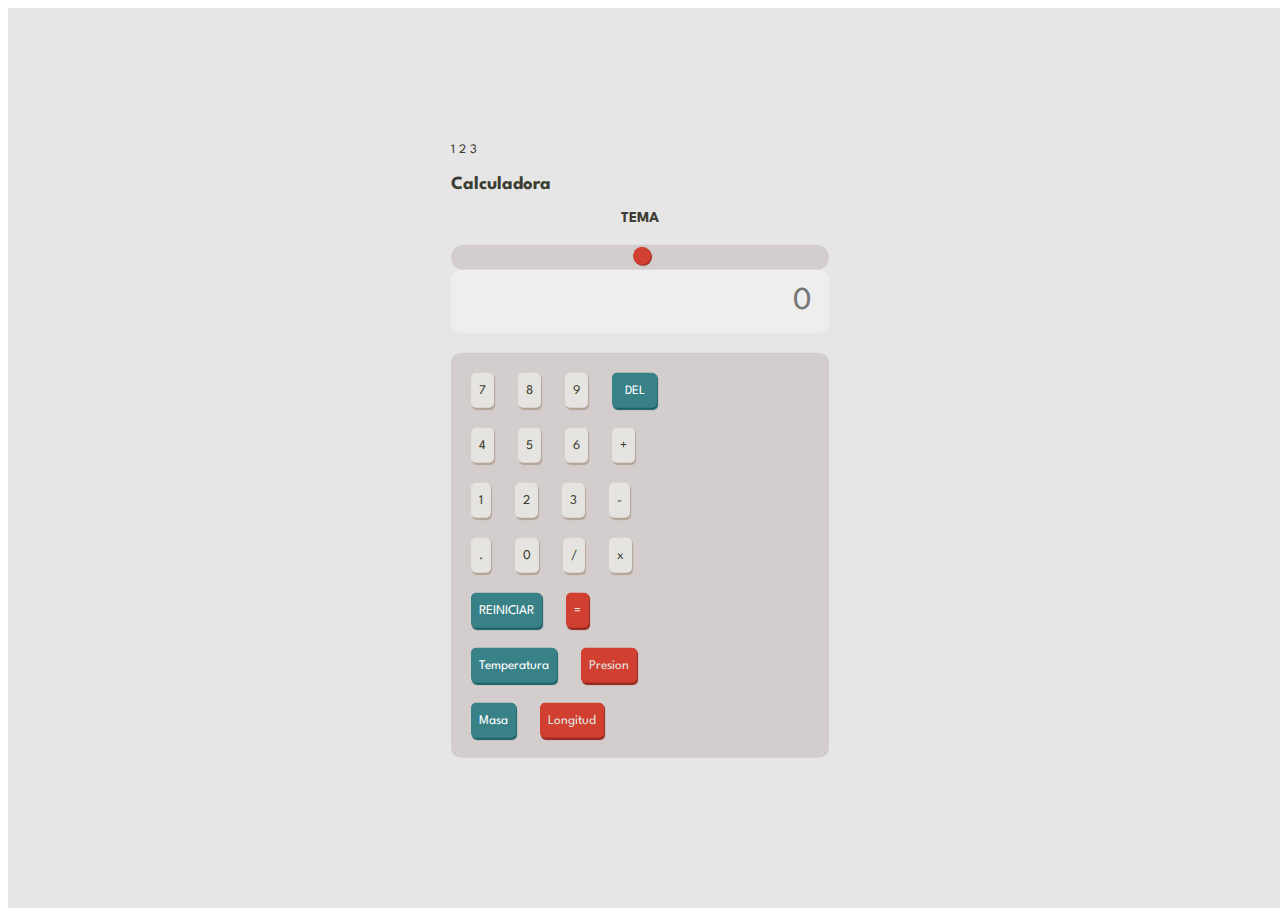
==== index.html @ c907d957 "Interfaz Grafica Longitud" ====
<!DOCTYPE html>
<html lang="es">
<head>
    <!-- Metas Configuraciones Básicas -->
    <meta charset="UTF-8">
    <meta http-equiv="X-UA-Compatible" content="IE=edge">
    <meta name="viewport" content="width=device-width, initial-scale=1.0">

    <!-- Descripción para búsquedas de Google -->
    <meta 
        name="description"
        content="This Responsive Calculator is a portifolio project and challenge made by Frotntend Mentor"
    >

    <title>Calculadora</title>

    <!-- Favicon -->
    <link rel="shortcut icon" href="images/favicon-32x32.png" type="image/x-icon">

    <!-- Boosttap CSS link -->
    <link href="https://cdn.jsdelivr.net/npm/bootstrap@5.0.2/dist/css/bootstrap.min.css" rel="stylesheet" integrity="sha384-EVSTQN3/azprG1Anm3QDgpJLIm9Nao0Yz1ztcQTwFspd3yD65VohhpuuCOmLASjC" crossorigin="anonymous">

    <!-- Default style CSS -->
    <link rel="stylesheet" href="style.css">

</head>
<body>
    
    <div class="calc container-fluid">
        <div class="row calc-content justify-content-center w-100 mx-auto">
            <div class="col-12 col-md-8 col-lg-6 col-xl-4 ">

                <!-- Parte superior de la calculadora -->
                <div class="container calc-top">

                    <!-- 3 opciones de temas -->
                    <div class="row justify-content-end">
                        <span class="col-1">1</span>
                        <span class="col-1">2</span>
                        <span class="col-1">3</span>
                    </div>

                    <!-- Opciones de cambio de tema  -->
                    <div class="calc-top row">

                        <h3 class="col-6">Calculadora</h3>
                        <h4 class="col-3">tema</h4>

                        <div class="col-3 toggle">
                            <div class="btn-group">
                                <input type="range" id="btnTheme" min="1" max="3" value="1" onchange="myFunction_set(this.value);">
                            </div>
                        </div>

                    </div>

                    <!-- Entrada para poner los resultados  -->
                    <div class="calc-top-result row">
                        <input type="text" class="col-12" id="result" placeholder="0" disabled></input>
                    </div>
                </div>

                <!-- Parte inferior de la calculadora -->
                <div class="calc-keys">

                    <!-- Todas las teclas/botones de la calculadora funcionan -->
                    <div class="container">
                        <div class="row">
                            <input class="col" type="button" value="7" onclick="input('7')">
                            <input class="col" type="button" value="8" onclick="input('8')">
                            <input class="col" type="button" value="9" onclick="input('9')">
                            <input class="col" type="button" value="DEL" id="del" onclick="del()">
                        </div>
                        <div class="row">
                            <input class="col" type="button" value="4" onclick="input('4')">
                            <input class="col" type="button" value="5" onclick="input('5')">
                            <input class="col" type="button" value="6" onclick="input('6')">
                            <input class="col" type="button" value="+" onclick="input('+')">
                        </div>
                        <div class="row">
                            <input class="col" type="button" value="1" onclick="input('1')">
                            <input class="col" type="button" value="2" onclick="input('2')">
                            <input class="col" type="button" value="3" onclick="input('3')">
                            <input class="col" type="button" value="-" onclick="input('-')">
                        </div>
                        <div class="row">
                            <input class="col" type="button" value="." onclick="input('.')">
                            <input class="col" type="button" value="0" onclick="input('0')">
                            <input class="col" type="button" value="/" onclick="input('/')">
                            <input class="col" type="button" value="x" onclick="input('*')">
                        </div>
                        <div class="row">
                            <input class="col" type="button" value="REINICIAR" id="reset" onclick="reset()">
                            <input class="col" type="button" value="=" id="equals" onclick="calc()">
                        </div>
                        <div class="row">
                            <input class="col" type="button" value="Temperatura" id="reset" onclick="reset()">
                            <input class="col" type="button" value="Presion" id="equals" onclick="calc()">
                        </div>
                        <div class="row">
                            <input class="col" type="button" value="Masa" id="reset" onclick="reset()">
                            <input class="col" type="button" value="Longitud" id="equals" onclick="longitud()">
                        </div>
                    </div>

                </div>

            </div>
        </div>
    </div>

    <!-- Link Boostrap JS  -->
    <script src="https://cdn.jsdelivr.net/npm/bootstrap@5.0.2/dist/js/bootstrap.bundle.min.js" integrity="sha384-MrcW6ZMFYlzcLA8Nl+NtUVF0sA7MsXsP1UyJoMp4YLEuNSfAP+JcXn/tWtIaxVXM" crossorigin="anonymous"></script>

    <!-- Link Script Js -->
    <script src="script.js"></script>
</body>
</html>
---- style.css ----
/* Importing Font */
@import url('https://fonts.googleapis.com/css2?family=Spartan:wght@700&display=swap');

/* Font settings */
*{
    font-family: 'Spartan', sans-serif;
}

/* Cores */
:root{
    --background          : #3a4764;
    --background-dark     : #232c43;
    --background-very-dark: #182034;


    --key-color-top       : #ffffff;
    --key-color-bottom    : #3a4764;
    --key-background      : #eae3dc;
    --key-background-dark : #dfd9d2;
    --key-shadow          : #b4a597;

    --key-blue-background : #637097;
    --key-blue-shadow     : #404e72;

    --key-red-background  : #d03f2f;
    --key-red-shadow      : #93261a;

    --transition: 1s;
}

/* Background settings */
.calc{
    background-color: var(--background);
    width: 100vw;
    height: 100vh;
    transition: var(--transition);
}
.calc-content{  
    position: absolute;
    top: 50%;
    left: 50%;
    transform: translate(-50%, -50%);
}

/* Top of the calculator */
.calc-top h3{
    color: var(--key-color-top);
    transition: var(--transition);
}

.calc-top h4{
    color: var(--key-color-top);
    text-transform: uppercase;
    font-size: 15px;
    text-align: center;
    margin-top: 5px;
    transition: var(--transition);
}
.calc-top span{
    color: var(--key-color-top);
    font-size: 13px;
    transition: var(--transition);
}
.calc-top-result input{
    background-color: var(--background-very-dark); 
    color: var(--key-color-top);
    border: none;
    margin-bottom: 20px;
    text-align: right;
    padding: 17px;
    font-size: 32px;
    border-radius: 10px;
    transition: var(--transition);
}

/* Keys or Bottons */
.calc-keys{
    background-color: var(--background-dark);
    border-radius: 10px;
    padding: 10px;
    transition: var(--transition);
}
.calc-keys input{
    background-color: var(--key-background);
    color: var(--key-color-bottom);
    border: 2px solid var(--key-background);
    border-radius: 5px;
    box-shadow: 1px 1.5px 1px var(--key-shadow);
    margin: 10px;
    height: 35px;
    transition: var(--transition);
}
#reset, #del{
    background-color: var(--key-blue-background);
    color: #FFF;
    box-shadow: 1px 1.5px 1px var(--key-blue-shadow);
    border: 2px solid var(--key-blue-background);
    transition: var(--transition);
}
#del{
    font-size: 13px;
    padding: 0 3%;
}
#equals{
    background-color: var(--key-red-background);
    color: var(--key-background);
    box-shadow: 1px 1.5px 1px var(--key-red-shadow);
    border: 2px solid var(--key-red-background);
    transition: var(--transition);
}

/* Keys hover animations */
.calc-keys input:hover{
    border: 2px solid var(--key-background);
    color: var(--key-color-top);
    background-color: hsla(0, 0%, 100%, 0);
    transition: 0.5s;
}
#reset:hover, #del:hover{
    border: 2px solid var(--key-blue-background);
    color: var(--key-blue-background);
    background-color: hsla(0, 0%, 100%, 0);
    transition: 0.5s;
}
#equals:hover{
    border: 2px solid var(--key-red-background);
    color: var(--key-red-background);
    background-color: hsla(0, 0%, 100%, 0);
    transition: 0.5s;
}

/* Keys activated */
.calc-keys input:active{
    box-shadow: 3px 3px 3px var(--key-shadow);
    background-color: var(--key-background);
    color: var(--background);
}
#reset:active, #del:active{
    box-shadow: 3px 3px 3px var(--key-blue-shadow);
    background-color: var(--key-blue-background);
    color: var(--key-background);
}
#equals:active{
    box-shadow: 3px 3px 3px var(--key-red-shadow);
    background-color: var(--key-red-background);
    color: var(--key-background);
}

/* Toggle theme button */
/* Basics configs for styling input type range */
input[type=range] {
    -webkit-appearance: none; /* Hides the slider so that custom slider can be made */
    width: 100%; /* Specific width is required for Firefox. */
    background: transparent; /* Otherwise white in Chrome */
}
  
input[type=range]::-webkit-slider-thumb {
    -webkit-appearance: none;
}
  
input[type=range]:focus {
    outline: none; /* Removes the blue border. You should probably do some kind of focus styling for accessibility reasons though. */
}
  
input[type=range]::-ms-track {
    width: 100%;
    cursor: pointer;
  
    /* Hides the slider so custom styles can be added */
    background: transparent; 
    border-color: transparent;
    color: transparent;
}

/* Styling Thumb for diferents browsers */
/* thumb = circle on the range */

/* WebKit/Blink */
input[type=range]::-webkit-slider-thumb {
    -webkit-appearance: none;
    border: none;
    height: 18px;
    width: 18px;
    border-radius: 20px;
    background: var(--key-red-background);
    cursor: pointer;
    box-shadow: 1px 1px 1px var(--key-red-shadow);
    transition: var(--transition);
}
/* Firefox */
input[type=range]::-moz-range-thumb {
    -webkit-appearance: none;
    border: none;
    height: 18px;
    width: 18px;
    border-radius: 20px;
    background: var(--key-red-background);
    cursor: pointer;
    box-shadow: 1px 1px 1px var(--key-red-shadow);
}
  
  /* IE */
input[type=range]::-ms-thumb {
    -webkit-appearance: none;
    border: none;
    height: 18px;
    width: 18px;
    border-radius: 20px;
    background: var(--key-red-background);
    cursor: pointer;
    box-shadow: 1px 1px 1px var(--key-red-shadow);
}
/* Style for background */
.toggle{
    background-color: var(--background-dark);
    border-radius: 25px;
    height: 25px;
    padding: 0 6px !important;
    transition: var(--transition);
}
/* This make user can click and drag the button */
.toggle input{
    width: 100%;
}

/* ======================= Theme 2 ======================= */


.links-items{
    width: 100% auto;
    height: 10px auto;
    position: absolute;
    align-items: center;
    
}

.links{
    margin-top: 30px;
    text-align: center;
}

.btn{
    background-color: #404e72;
    color: white;
    padding: 12px;
    margin: 10px;
    text-decoration: none;
}

.btn:hover{
    background-color: white;
    color: #404e72;
}
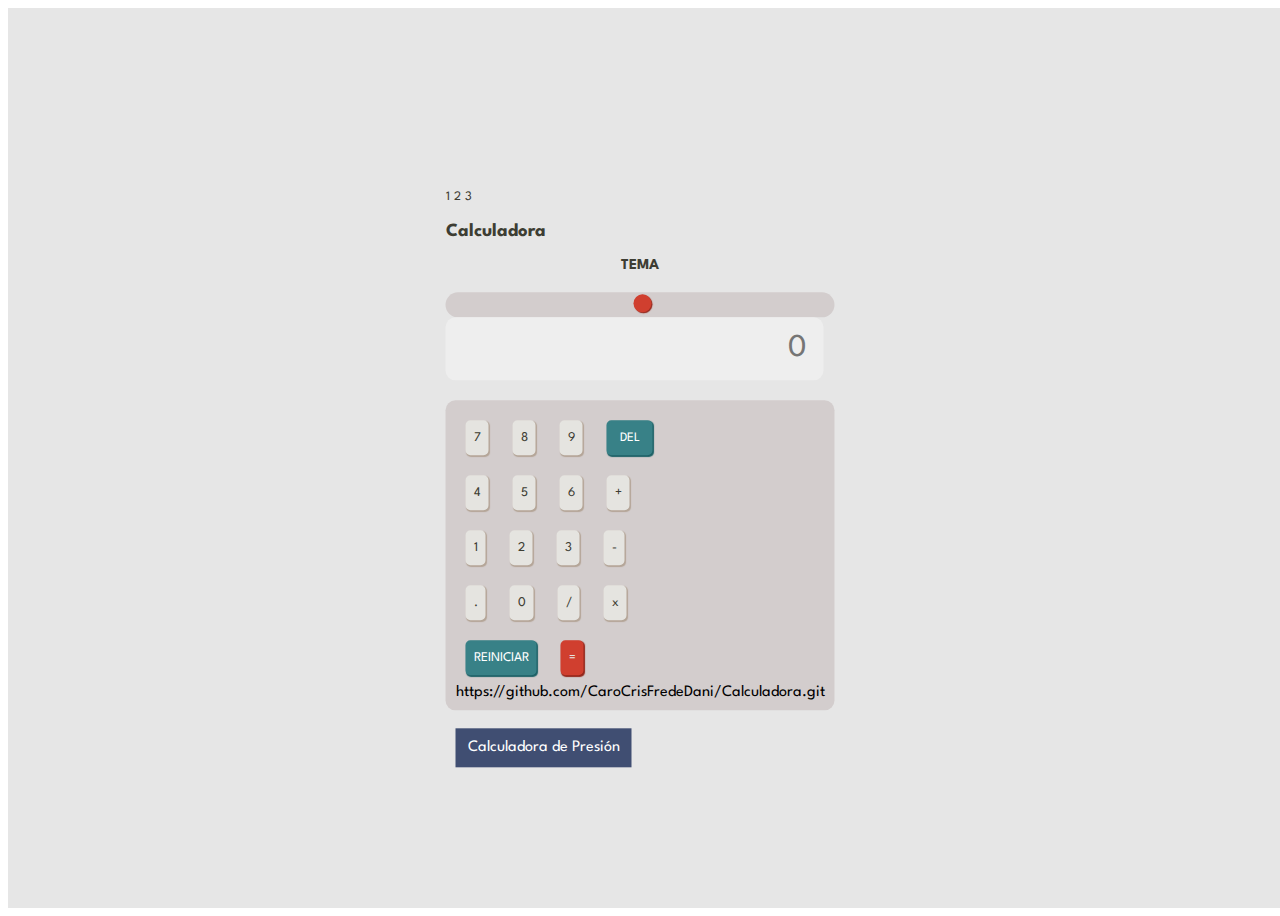
==== commit c9ca09c3: "cambios en el archivo index.html" ====
--- a/index.html
+++ b/index.html
@@ -93,21 +93,46 @@
                             <input class="col" type="button" value="REINICIAR" id="reset" onclick="reset()">
                             <input class="col" type="button" value="=" id="equals" onclick="calc()">
                         </div>
-                        <div class="row">
-                            <input class="col" type="button" value="Temperatura" id="reset" onclick="reset()">
-                            <input class="col" type="button" value="Presion" id="equals" onclick="calc()">
-                        </div>
-                        <div class="row">
-                            <input class="col" type="button" value="Masa" id="reset" onclick="reset()">
-                            <input class="col" type="button" value="Longitud" id="equals" onclick="longitud()">
-                        </div>
+
+                       
                     </div>
+https://github.com/CaroCrisFredeDani/Calculadora.git
+                    
+                </div>
+                <div class="links-items">
+                    <div class="links">
+                        <a href="pages/presion/presion.html"  class="btn">
+                           Calculadora de Presión
+                        </a>
 
+                        <!--
+                            <a href="#"  class="btn">
+                            Calculadora de Masa
+                        </a>
+
+                        <a href="#"  class="btn">
+                            Calculadora de Temperatura
+                        </a>
+
+                        <a href="#"  class="btn">
+                            Calculadora de Longitud
+                        </a>
+                        -->
+                    </div>
                 </div>
+                
 
             </div>
+
+            
+
         </div>
+       
+
+        
     </div>
+
+    
 
     <!-- Link Boostrap JS  -->
     <script src="https://cdn.jsdelivr.net/npm/bootstrap@5.0.2/dist/js/bootstrap.bundle.min.js" integrity="sha384-MrcW6ZMFYlzcLA8Nl+NtUVF0sA7MsXsP1UyJoMp4YLEuNSfAP+JcXn/tWtIaxVXM" crossorigin="anonymous"></script>
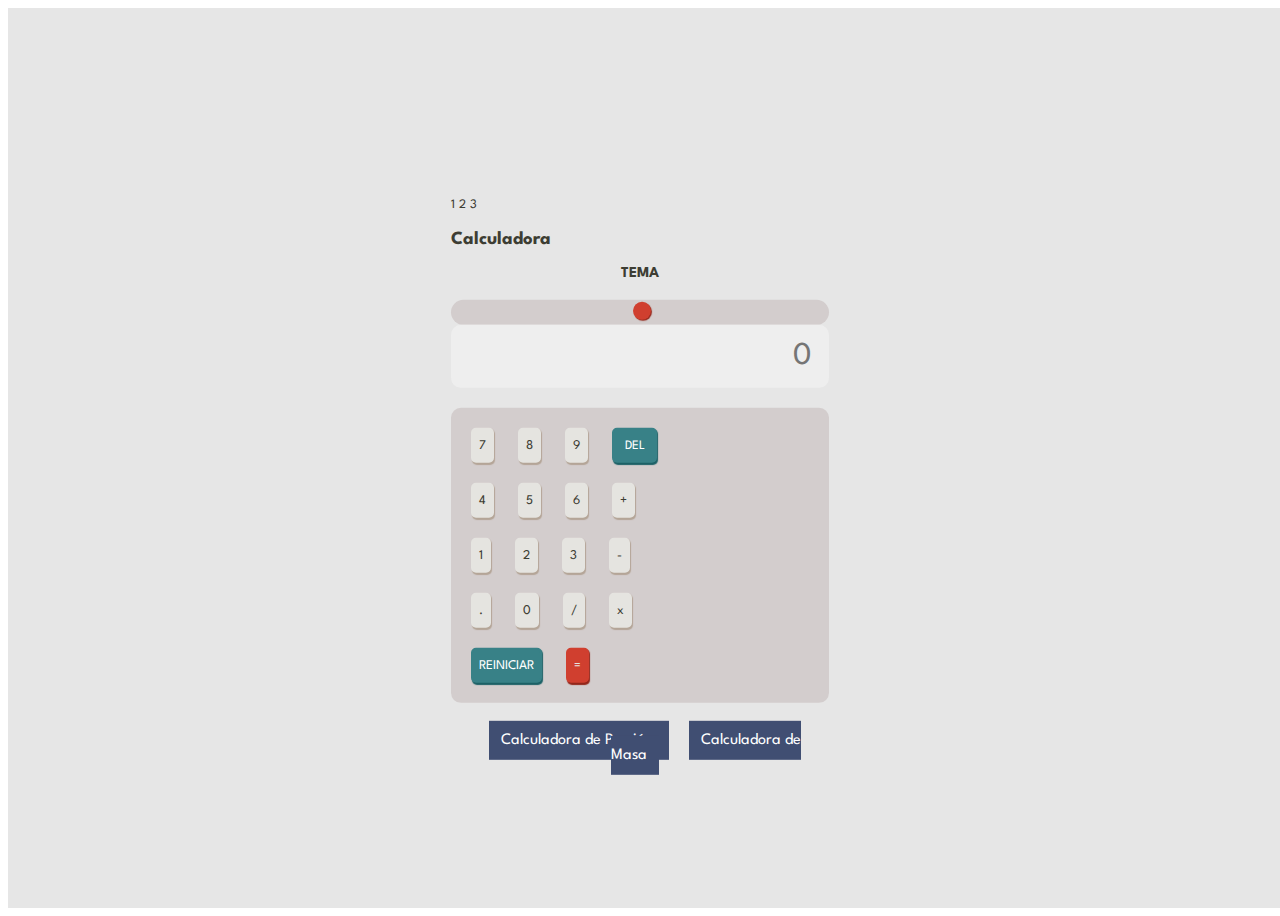
==== commit 88f345d4: "Merge branch 'main' into fbuesaquillo" ====
--- a/index.html
+++ b/index.html
@@ -7,7 +7,7 @@
     <meta name="viewport" content="width=device-width, initial-scale=1.0">
 
     <!-- Descripción para búsquedas de Google -->
-    <meta 
+    <meta
         name="description"
         content="This Responsive Calculator is a portifolio project and challenge made by Frotntend Mentor"
     >
@@ -25,7 +25,7 @@
 
 </head>
 <body>
-    
+
     <div class="calc container-fluid">
         <div class="row calc-content justify-content-center w-100 mx-auto">
             <div class="col-12 col-md-8 col-lg-6 col-xl-4 ">
@@ -92,11 +92,8 @@
                         <div class="row">
                             <input class="col" type="button" value="REINICIAR" id="reset" onclick="reset()">
                             <input class="col" type="button" value="=" id="equals" onclick="calc()">
-                        </div>
-
-                       
+                        </div>        
                     </div>
-https://github.com/CaroCrisFredeDani/Calculadora.git
                     
                 </div>
                 <div class="links-items">
@@ -104,12 +101,10 @@
                         <a href="pages/presion/presion.html"  class="btn">
                            Calculadora de Presión
                         </a>
-
-                        <!--
-                            <a href="#"  class="btn">
+                            <a href="convertirMasa.html"  class="btn">
                             Calculadora de Masa
                         </a>
-
+                        <!--
                         <a href="#"  class="btn">
                             Calculadora de Temperatura
                         </a>
@@ -121,7 +116,6 @@
                     </div>
                 </div>
                 
-
             </div>
 
             
@@ -140,4 +134,4 @@
     <!-- Link Script Js -->
     <script src="script.js"></script>
 </body>
-</html>+</html>
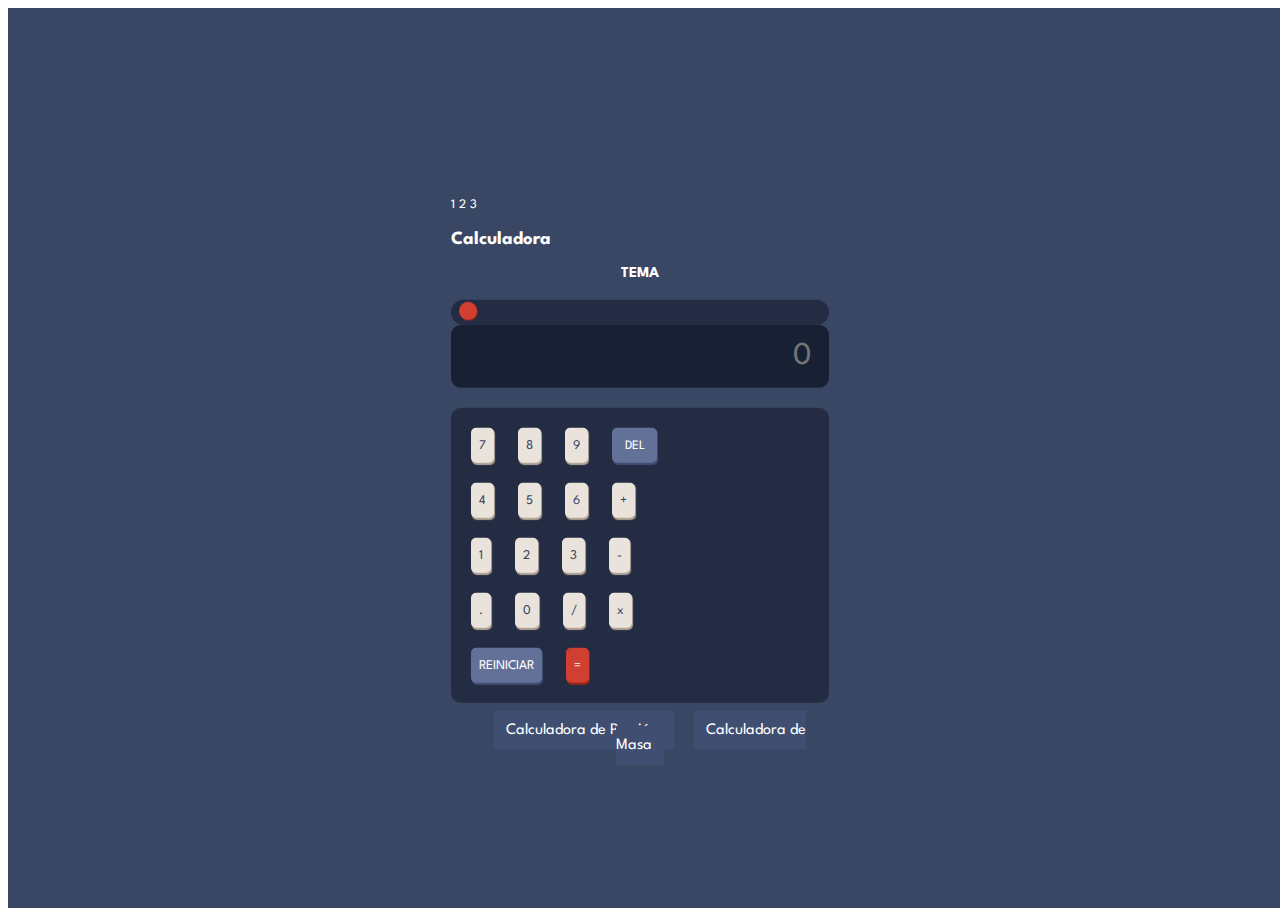
==== commit cbfe48d0: "Merge branch 'main' into lbotina" ====
--- a/index.html
+++ b/index.html
@@ -92,7 +92,7 @@
                         <div class="row">
                             <input class="col" type="button" value="REINICIAR" id="reset" onclick="reset()">
                             <input class="col" type="button" value="=" id="equals" onclick="calc()">
-                        </div>        
+
                     </div>
                     
                 </div>
@@ -109,7 +109,7 @@
                             Calculadora de Temperatura
                         </a>
 
-                        <a href="#"  class="btn">
+                        <a href="longitud.html"  class="btn">
                             Calculadora de Longitud
                         </a>
                         -->
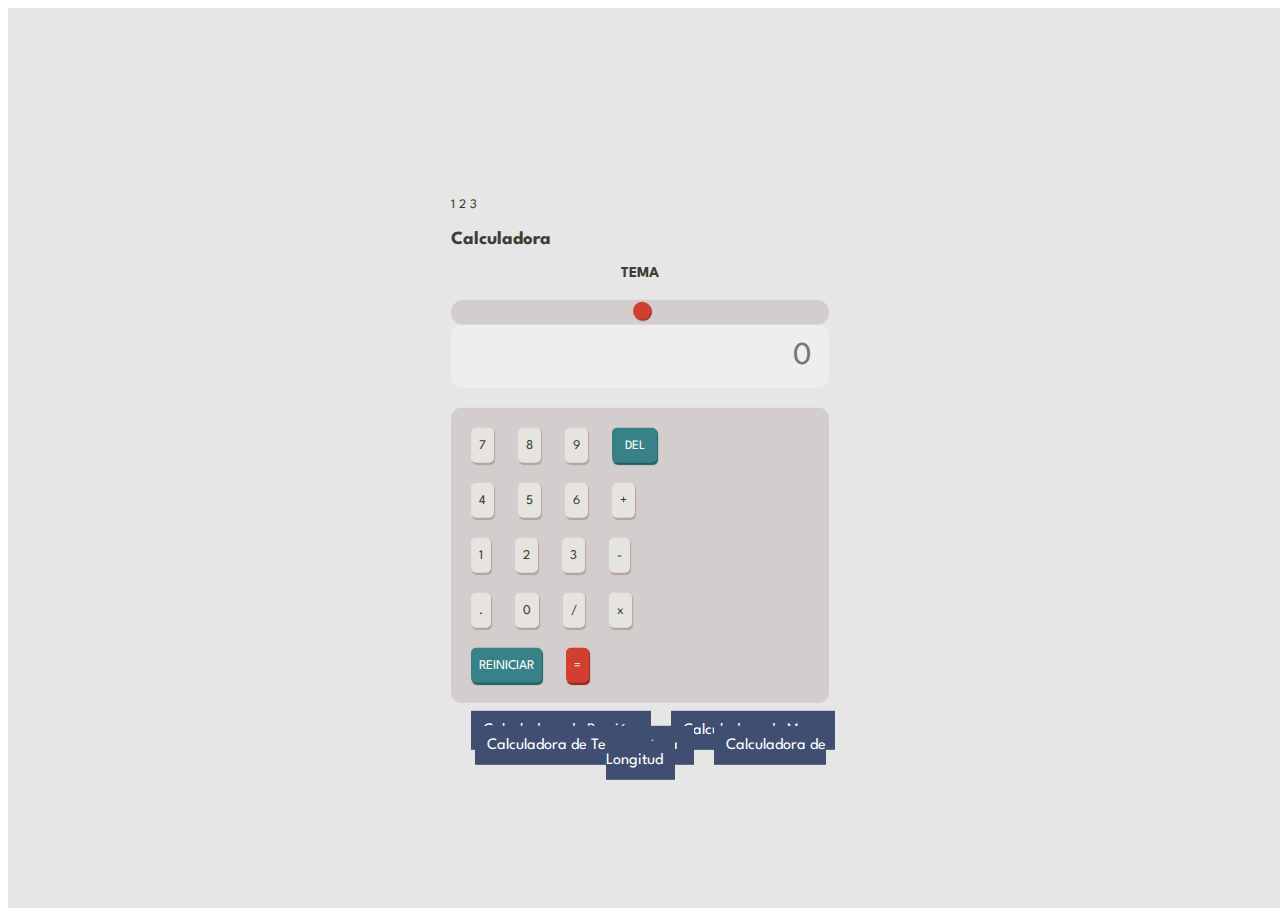
==== commit 26351cfc: "arreglo conflictos" ====
--- a/index.html
+++ b/index.html
@@ -104,7 +104,7 @@
                             <a href="convertirMasa.html"  class="btn">
                             Calculadora de Masa
                         </a>
-                        <!--
+                        
                         <a href="#"  class="btn">
                             Calculadora de Temperatura
                         </a>
@@ -112,7 +112,7 @@
                         <a href="longitud.html"  class="btn">
                             Calculadora de Longitud
                         </a>
-                        -->
+                        
                     </div>
                 </div>
                 
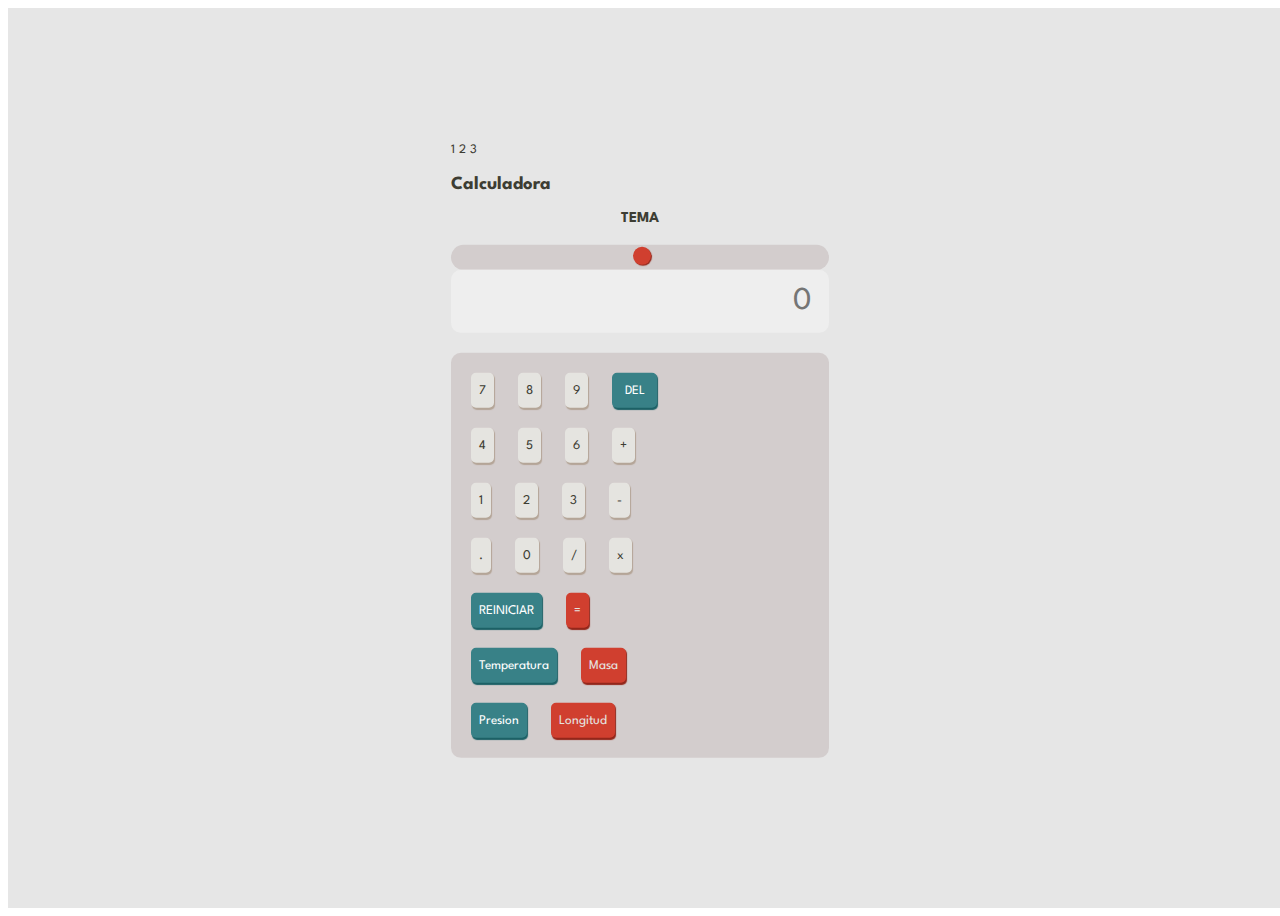
==== commit 3eff59ac: "correccion de botones" ====
--- a/index.html
+++ b/index.html
@@ -92,11 +92,19 @@
                         <div class="row">
                             <input class="col" type="button" value="REINICIAR" id="reset" onclick="reset()">
                             <input class="col" type="button" value="=" id="equals" onclick="calc()">
-
+                        </div>
+                        <div class="row">
+                            <input class="col" type="button" value="Temperatura" id="reset" onclick="irTemperatura()">
+                            <input class="col" type="button" value="Masa" id="equals" onclick="irMasa()">
+                        </div>
+                        <div class="row">
+                            <input class="col" type="button" value="Presion" id="reset" onclick="irPresion()">
+                            <input class="col" type="button" value="Longitud" id="equals" onclick="irLongitud()">
+                        </div>
                     </div>
                     
                 </div>
-                <div class="links-items">
+                <!--<div class="links-items">
                     <div class="links">
                         <a href="pages/presion/presion.html"  class="btn">
                            Calculadora de Presión
@@ -105,7 +113,7 @@
                             Calculadora de Masa
                         </a>
                         
-                        <a href="#"  class="btn">
+                        <a href="CenaaFah.html"  class="btn">
                             Calculadora de Temperatura
                         </a>
 
@@ -114,7 +122,7 @@
                         </a>
                         
                     </div>
-                </div>
+                </div>-->
                 
             </div>
 
--- a/style.css
+++ b/style.css
@@ -54,6 +54,10 @@
     font-size: 15px;
     text-align: center;
     margin-top: 5px;
+    transition: var(--transition);
+}
+.calc-top label{
+    color: var(--key-color-top);
     transition: var(--transition);
 }
 .calc-top span{
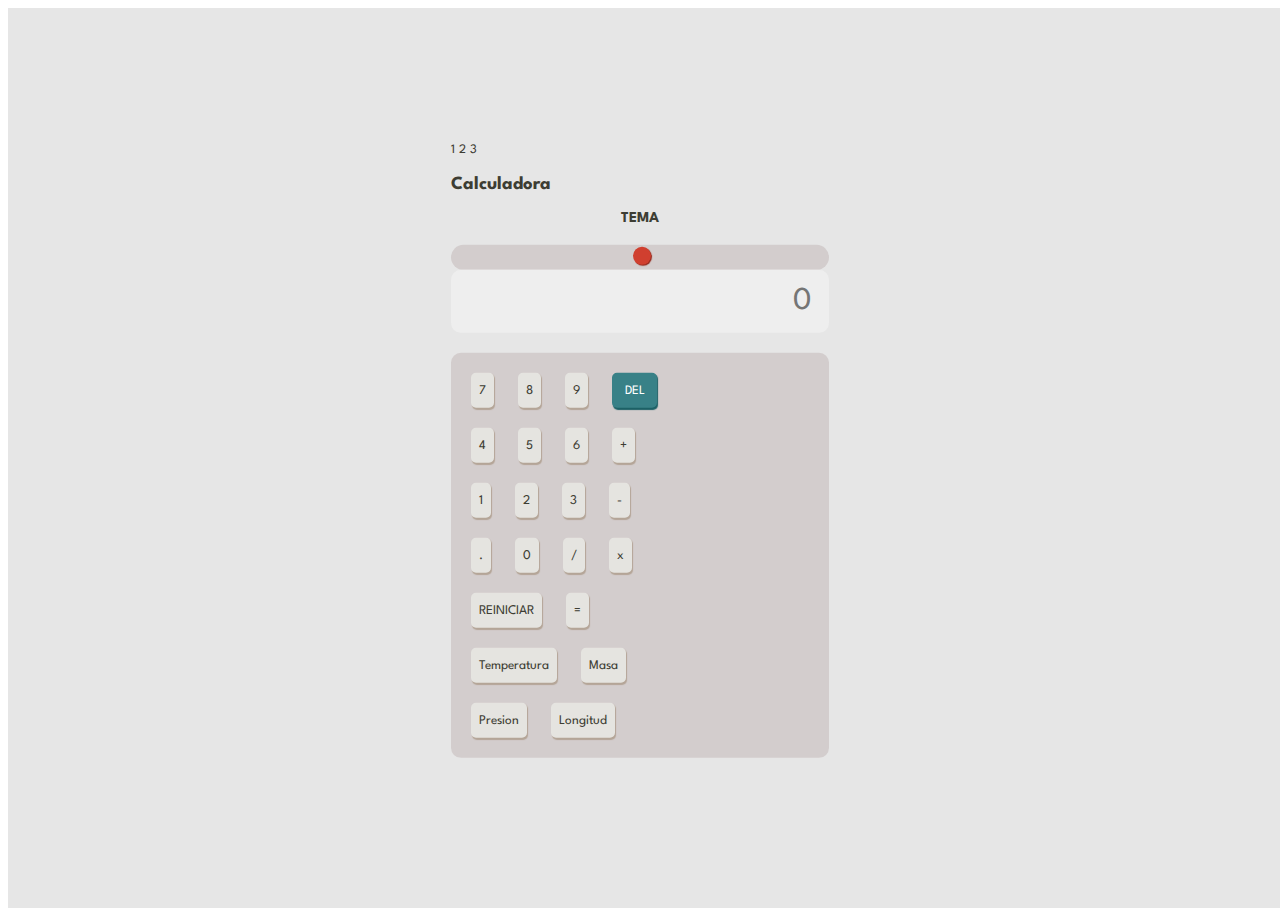
==== commit e30f89f5: "cambios en botones del archivo index.html" ====
--- a/index.html
+++ b/index.html
@@ -90,16 +90,16 @@
                             <input class="col" type="button" value="x" onclick="input('*')">
                         </div>
                         <div class="row">
-                            <input class="col" type="button" value="REINICIAR" id="reset" onclick="reset()">
-                            <input class="col" type="button" value="=" id="equals" onclick="calc()">
+                            <input class="col" type="button" value="REINICIAR"  onclick="reset()">
+                            <input class="col" type="button" value="="  onclick="calc()">
                         </div>
                         <div class="row">
-                            <input class="col" type="button" value="Temperatura" id="reset" onclick="irTemperatura()">
-                            <input class="col" type="button" value="Masa" id="equals" onclick="irMasa()">
+                            <input class="col" type="button" value="Temperatura" onclick="irTemperatura()">
+                            <input class="col" type="button" value="Masa" onclick="irMasa()">
                         </div>
                         <div class="row">
-                            <input class="col" type="button" value="Presion" id="reset" onclick="irPresion()">
-                            <input class="col" type="button" value="Longitud" id="equals" onclick="irLongitud()">
+                            <input class="col" type="button" value="Presion" onclick="irPresion()">
+                            <input class="col" type="button" value="Longitud" onclick="irLongitud()">
                         </div>
                     </div>
                     
